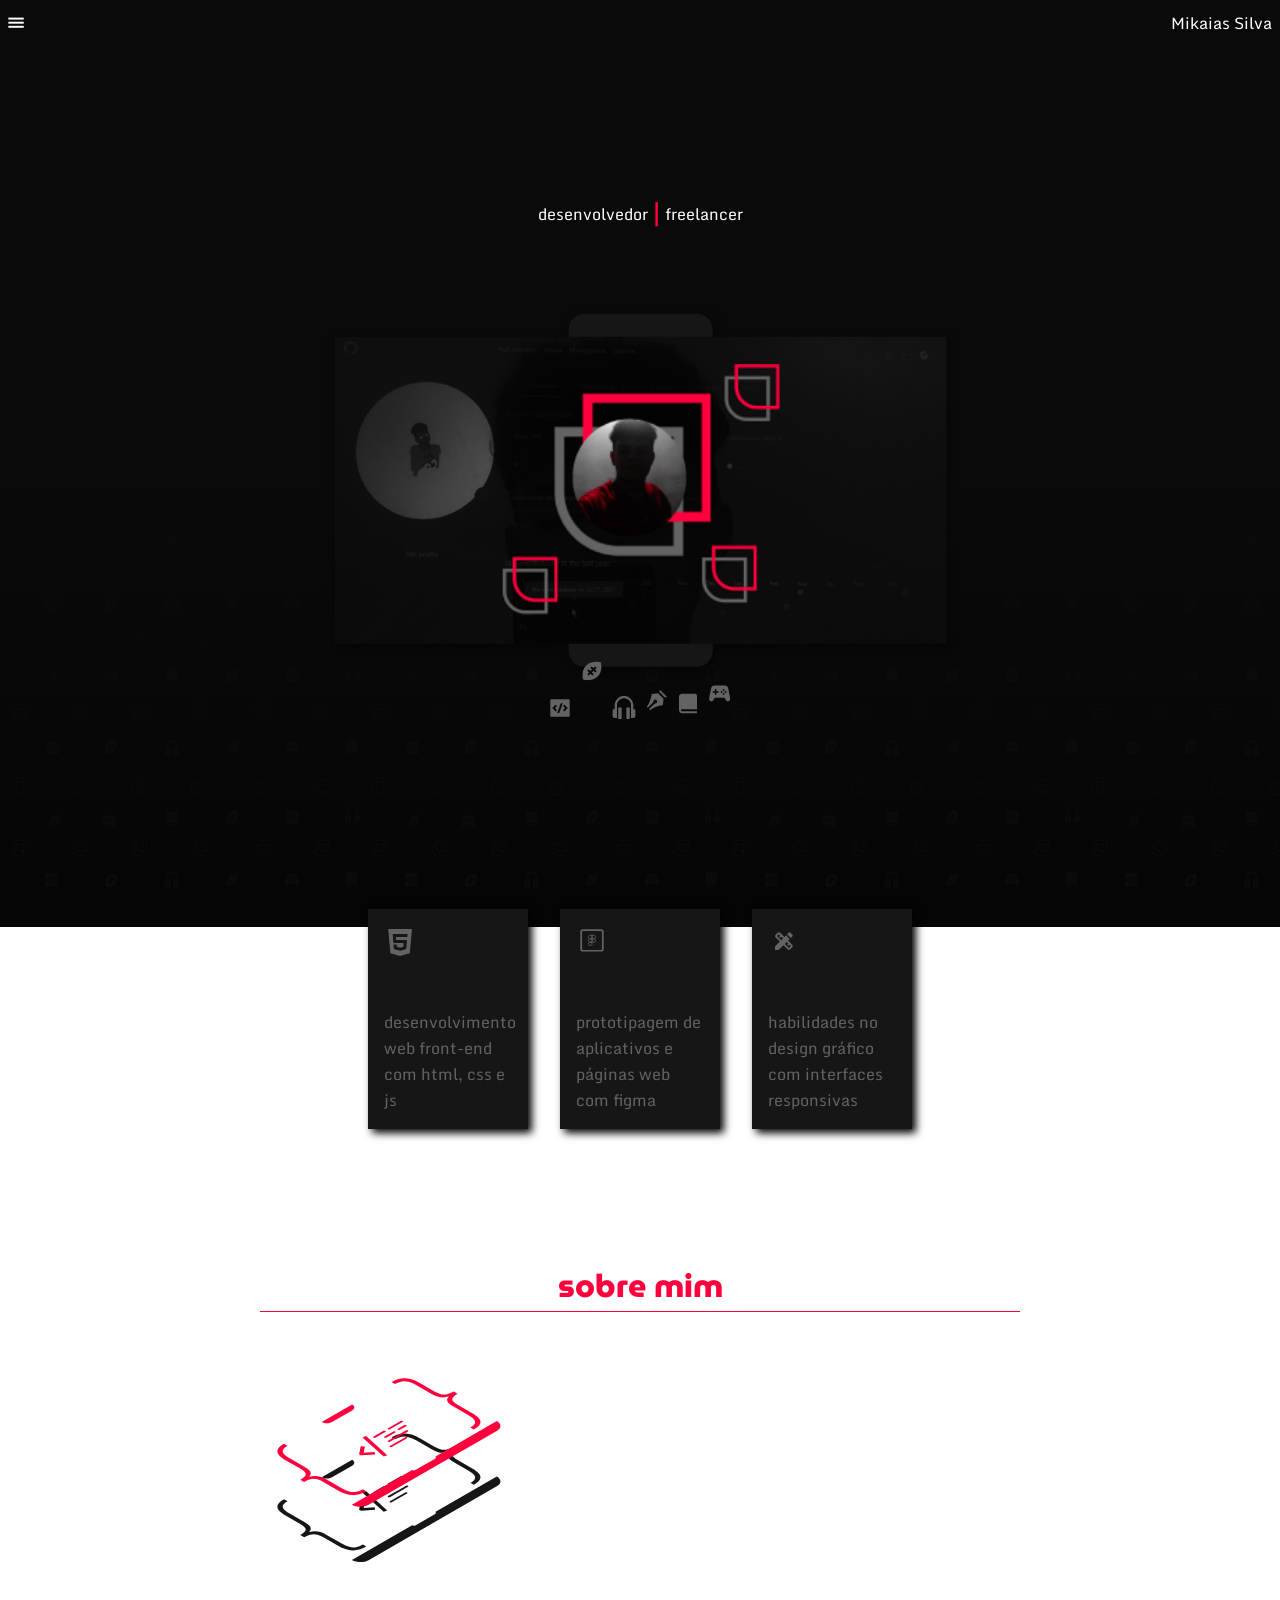
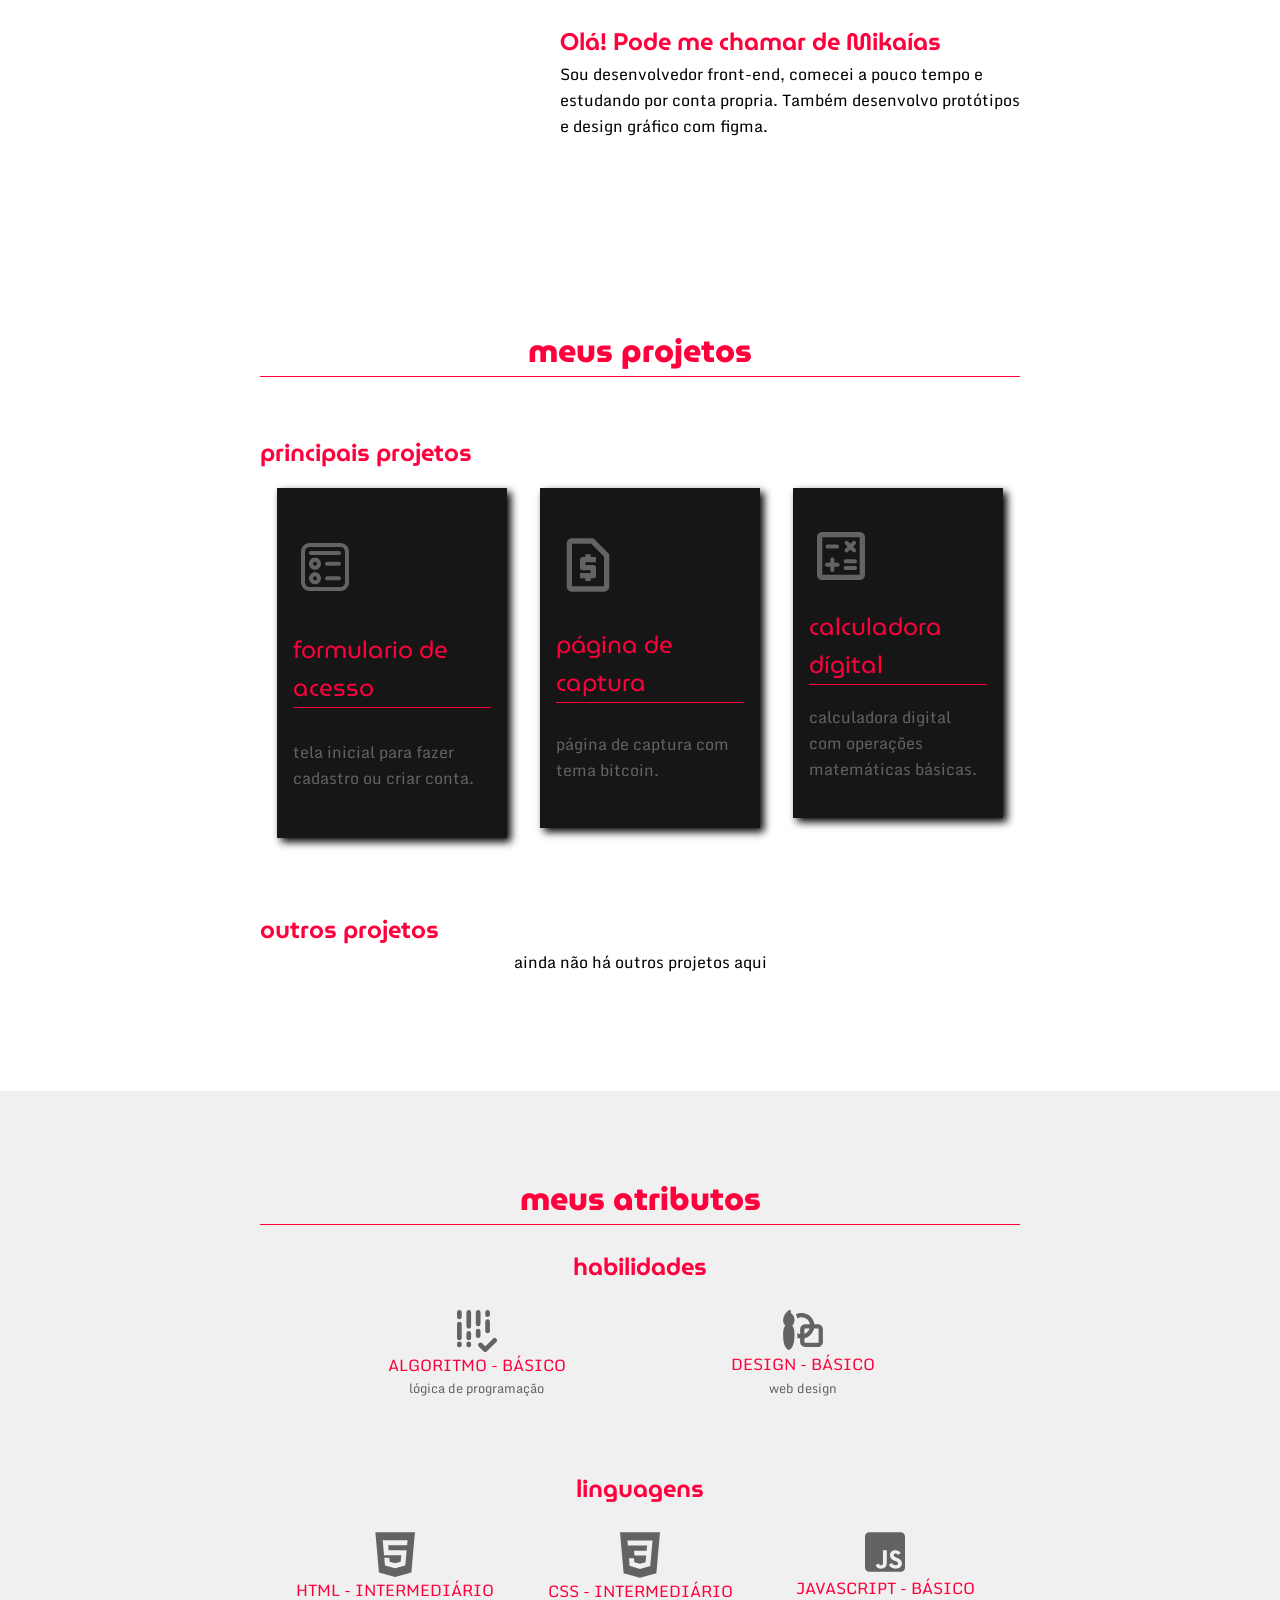
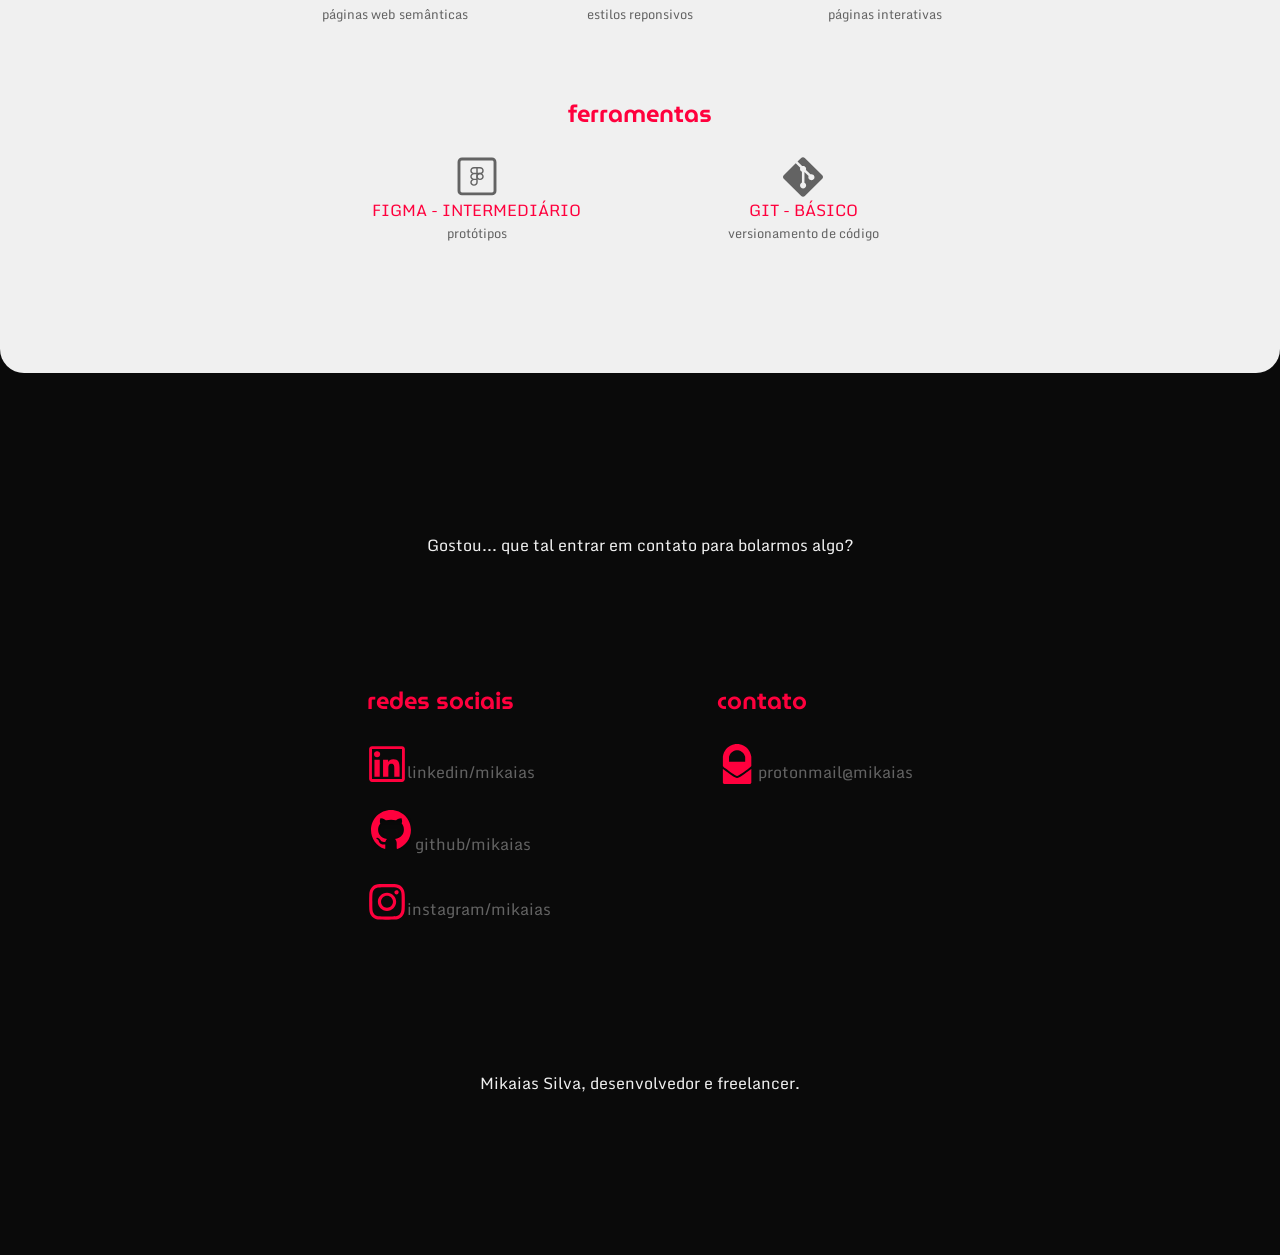
==== public/portfolio.html @ 8751c9db "repository created" ====
<!DOCTYPE html>
<html lang="pt-bt">
    <head>
        <meta charset="utf-8"/>
        <meta name="viewport" content="width=device-width initial-scale=1"/>
        <link rel="stylesheet" href="../assets/css/default.css"/>
        <link rel="stylesheet" href="../assets/css/portfolio.css"/>
        <link rel="shortcut icon" href="../assets/favicon/favicon.ico" type="image/x-icon"/>
        <title>portfolio | Mikaias Silva</title>
    </head>
    <body>
        <input class="check-box-function" id="checkBar" type="checkbox"/>
        <header class="section-resources">
            <div class="banner-top-bar">
                <label class="banner-button-menu" for="checkBar">
                    <img src='../assets/svg/geral/icon_menu.svg' alt='icon'/>
                </label>
                <span class="banner-text-name content_dev_fullname"></span>
            </div>
            <div class="guide-lateral-tab">
                <nav class="nav-pages-menu" id="navMenu">
                    <div class="header-press-nav">
                        <span class="logo-header-nav content_logo_low"></span>
                        <span class="text-header-nav content_dev_fullname"></span>
                        <span class="subtext-header-nav content_dev_email"></span>
                    </div>
                    <ul class="list-sections-menu content_list_sections"></ul>
                </nav>
            </div>
        </header>
        <main>
            <a name="ancHome"></a>
            <section class="section-page section-home">
                <div class="container-section container-home">
                    <div class="status-section-home">
                        <span class="content_developer_def1"></span>
                        <i>|</i>
                        <span class="content_developer_def2"></span>
                    </div>
                    <div class="poster-section-home">
                        <div class="bg-poster-home content_bg_poster" ></div>
                        <div class="pf-poster-home content_pf_poster"></div>
                    </div>
                    <div class="frame-section-home content_frame_home"></div>
                </div>
            </section>
            <section class="section-page section-about">
                <div class="container-section container-about">
                    <div class="blocks-container-area content_blocks_area"></div>
                    <h1 class="title-container">sobre mim</h1>
                    <div class="about-logo-frame">
                        <div class="about-frame-black content_logo_low_black"></div>
                        <div class="about-frame-pink content_logo_low_pink"></div>
                    </div>
                    <div class="about-text-press">
                        <h2 class="subtitle-container content_subtitle_about"></h2>
                        <p class="content_parag_about"></p>
                    </div>
                </div>
            </section>
            <a name="ancProjects"></a>
            <section class="section-page section-projects">
                <div class="container-section container-projects">
                    <h1 class="title-container">meus projetos</h1>
                    <div class="main-projects">
                        <h2 class="subtitle-container">principais projetos</h2>
                        <div class="group-projects-blocks content_main_projects"></div>
                    </div>
                    <div class="outher-projects">
                        <h2 class="subtitle-container">outros projetos</h2>
                        <div class="group-projects-blocks content_outher_projects">
                            ainda não há outros projetos aqui
                        </div>
                    </div>
                </div>
            </section>
            <a name="ancAtributes"></a>
            <section class="section-page section-atributes">
                <div class="container-section container-atributes">
                    <h1 class="title-container">meus atributos</h1>
                    <div class="group-atributes">
                        <h2 class="subtitle-container title-group-atributes">habilidades</h2>
                        <div class="block-container-atributes content-skills-atributes"></div>
                    </div>
                    <div class="group-atributes">
                        <h2 class="subtitle-container title-group-atributes">linguagens</h2>
                        <div class="block-container-atributes content-lenguage-atributes"></div>
                    </div>
                    <div class="group-atributes">
                        <h2 class="subtitle-container title-group-atributes">ferramentas</h2>
                        <div class="block-container-atributes content-tool-atributes"></div>
                    </div>
                </div>
            </section>
            <a name="ancNetworks"></a>
            <section class="section-page section-networks">
                <div class="container-section container-networks">
                    <p class="networks-text">
                        Gostou... que tal entrar em contato para bolarmos algo?
                    </p>
                    <div class="main-networks">
                        <div class="main-networks-social">
                            <span class="subtitle-container network-title-block">redes sociais</span>
                            <div class="network-group-blocks content_blocks_social"></div>
                        </div>
                        <div class="main-networks-contact">
                            <span class="subtitle-container network-title-block">contato</span>
                            <div class="network-group-block content_blocks_contact"></div>
                        </div>
                    </div>
                    <p class="networks-text">
                        Mikaias Silva, desenvolvedor e freelancer.
                    </p>
                </div>
            </section>
        </main>
        <script src="../assets/js/portfolio.js" type="module" defer></script>
    </body>
</html>
---- assets/css/default.css ----
@charset "utf-8";
@import url('https://fonts.googleapis.com/css2?family=Roboto+Mono:wght@400;600&display=swap');
@import url('https://fonts.googleapis.com/css2?family=MuseoModerno:wght@400;600;800&display=swap');
@import url('https://fonts.googleapis.com/css2?family=Monda:wght@400;700&display=swap');

:root {
    --colorDefault1: #ffffff;
    --colorDefault2: #000000;
    --colorGray1: #0a0a0a;
    --colorGray2: #161616;
    --colorGray3: #636363;
    --colorGray4: #F0F0F0;
    --colorPrimary1: #ff003d;
    --colorPrimary2: #ff8282;
    --colorPrimary3: #230008;
    --colorTransparent1: #00000086;

    --fontPress: 'Roboto Mono', monospace;
    --fontTitle: 'MuseoModerno', cursive;
    --fontDefault: 'Monda', sans-serif;
}

::-webkit-scrollbar {
    background-color: var(--colorGray1);
    min-height: 0.25rem;
    width: 0.25rem;
}

::-webkit-scrollbar-thumb {
    background-color: var(--colorGray3);
}

* {
    box-sizing: border-box;
    font-family: var(--fontDefault);
    font-size: 16px;
    font-weight: normal;
    list-style: none;
    margin: 0;
    padding: 0;
    text-decoration: none;
}

@media (max-width: 260px) {
    * {word-break: break-all;}
}
---- assets/css/portfolio.css ----
@charset "utf-8";
@import url("portfolio/resources.css");
@import url("portfolio/home.css");
@import url("portfolio/about.css");
@import url("portfolio/projects.css");
@import url("portfolio/atributes.css");
@import url("portfolio/networks.css");


body {
    background-attachment: fixed;
    background-color: var(--colorGray1);
    background-image: url("../svg/geral/background_body.svg");
    background-size: 720px;
}

a {color: var(--colorDefault2);}

img {display: block; width:100%}

span {display: inline-block;}

.section-page {
    align-items: center;
    display: flex;
    min-height: 98vh;
    flex-direction: column;
    justify-content: center;
    padding: 2rem;
}

.container-section {
    display: flex;
    flex-direction: column;
    min-height: 85vh;
    justify-content: space-evenly;
    margin: auto;
    width: 100%;
    max-width: 760px;
}

.check-box-function {
    display: none;
}

.icon-simple {
    font-size: 1.5rem;
    margin: 0.25rem;
    width: 1.5rem;
}

.title-container {
    border-bottom:1px solid var(--colorPrimary1);
    color: var(--colorPrimary1);
    font-family: var(--fontTitle);
    font-size: 2rem;
    font-weight: 800;
    text-align: center;
}

.subtitle-container {
    color: var(--colorPrimary1);
    font: 600 1.5rem var(--fontTitle);
}
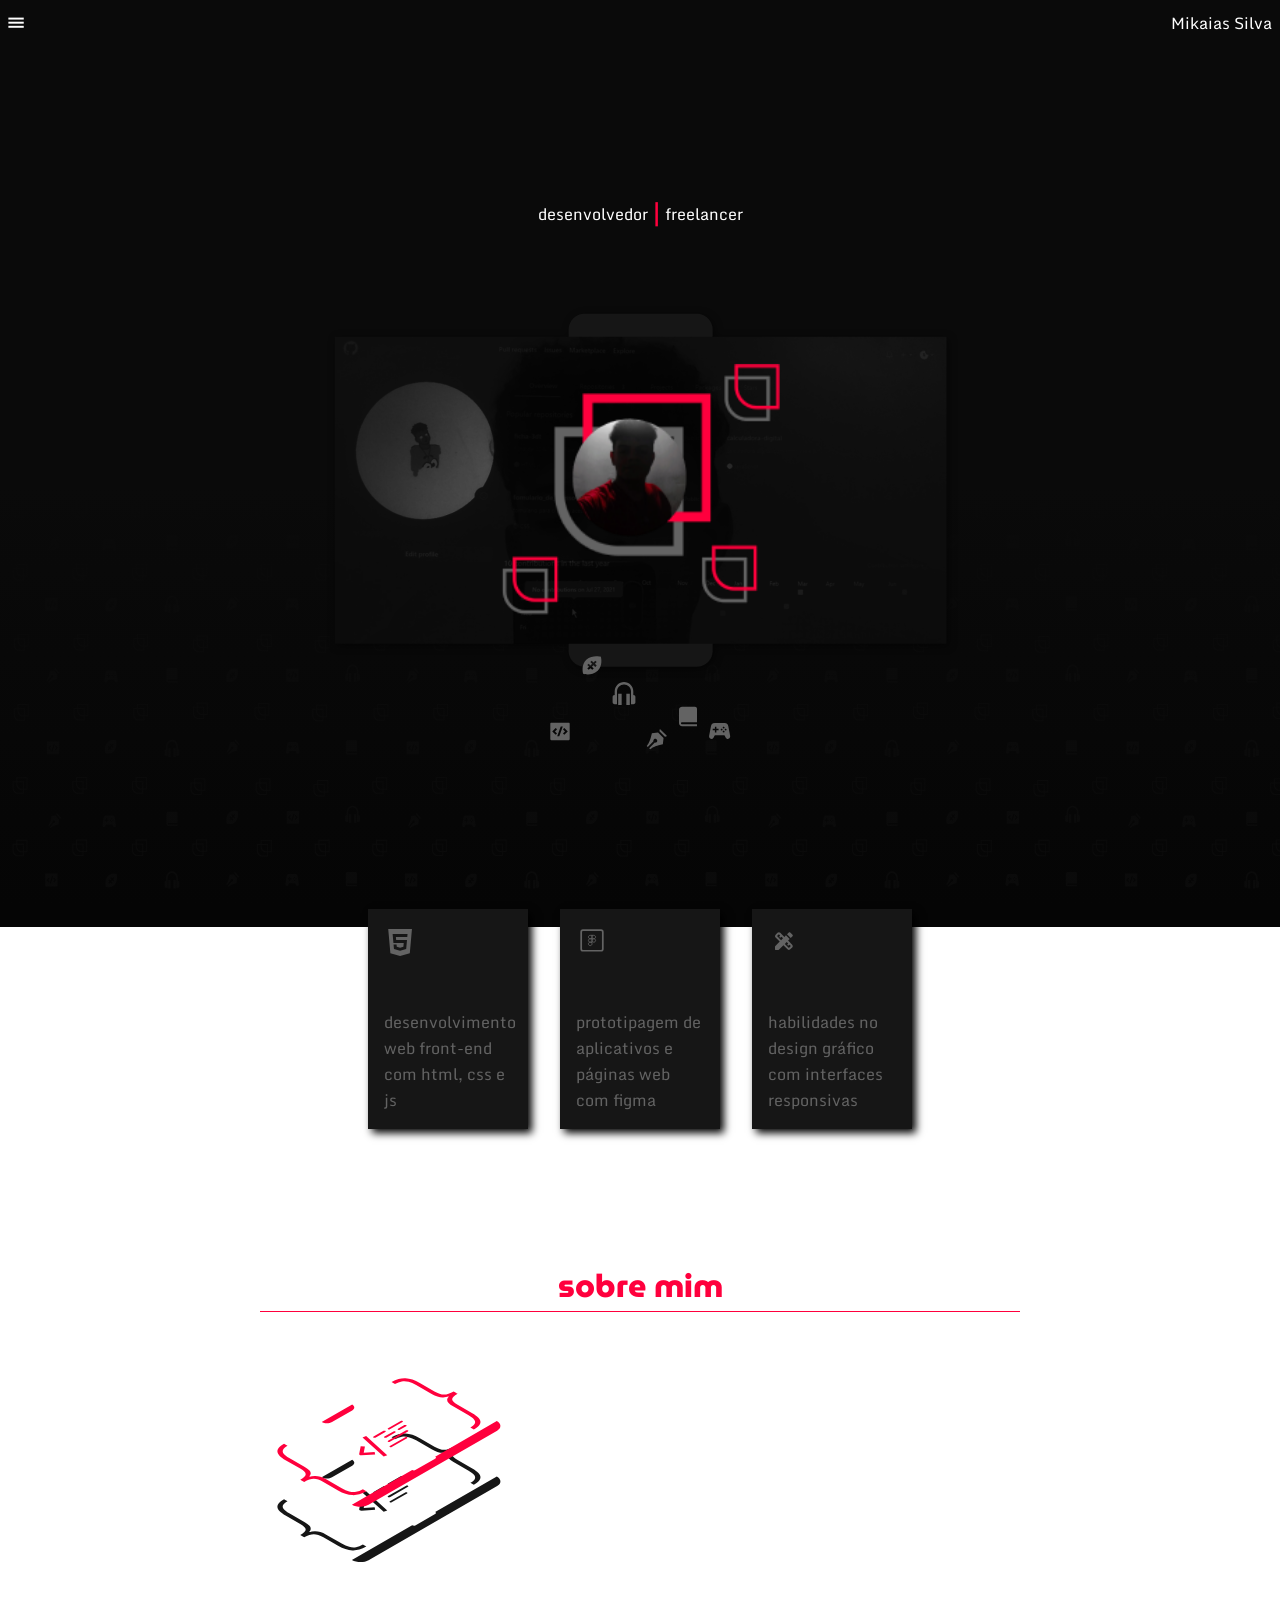
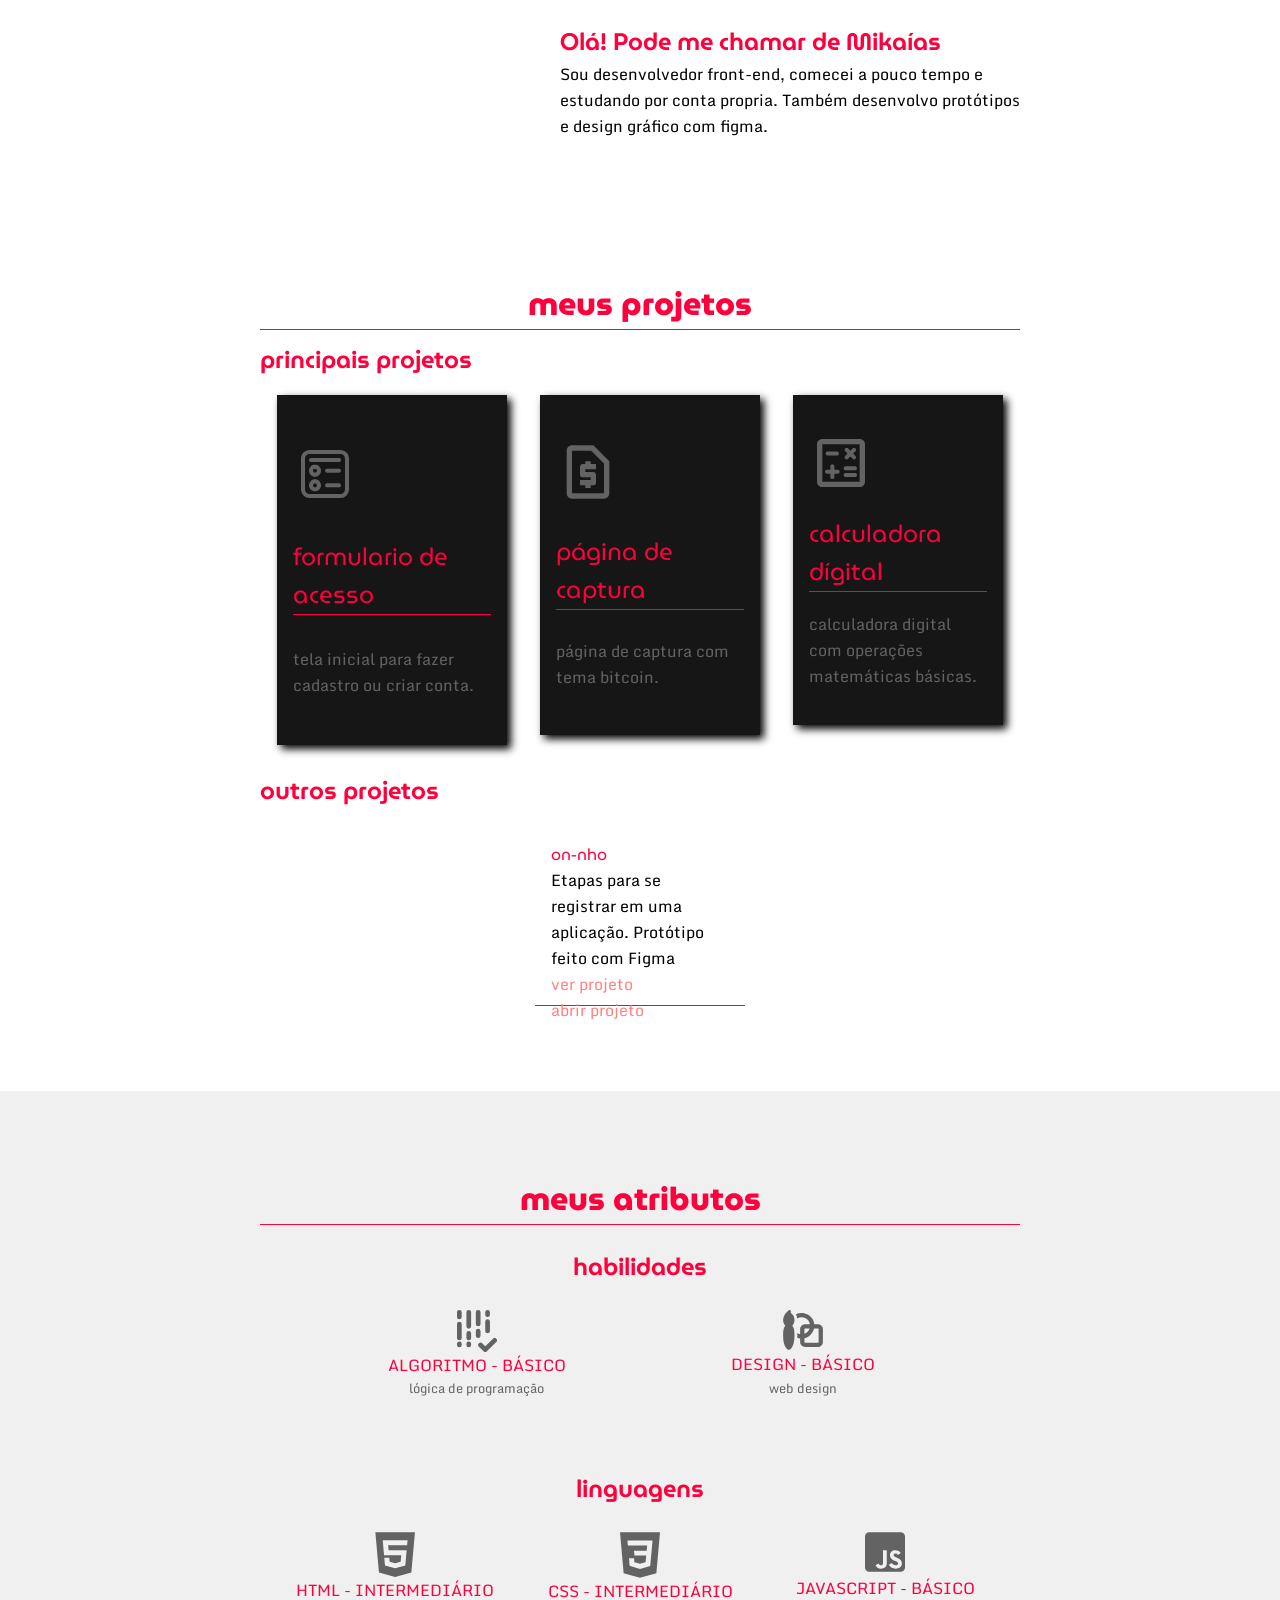
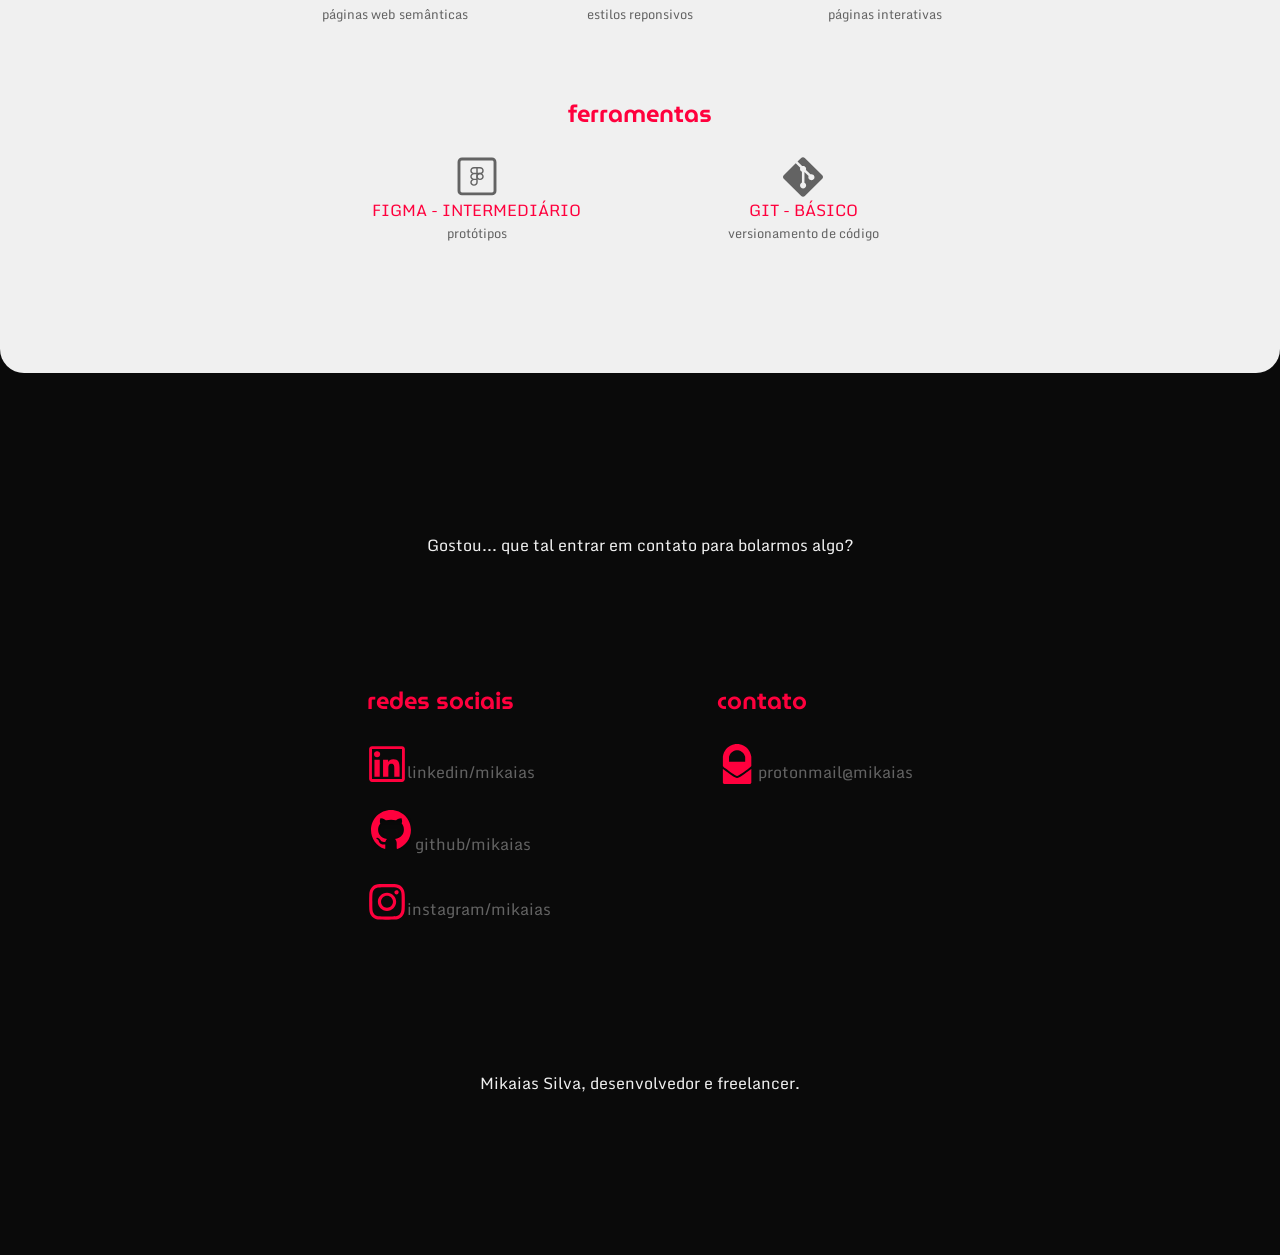
==== commit 6660c3bf: "add_prototype_logs_screens" ====
--- a/public/portfolio.html
+++ b/public/portfolio.html
@@ -68,9 +68,7 @@
                     </div>
                     <div class="outher-projects">
                         <h2 class="subtitle-container">outros projetos</h2>
-                        <div class="group-projects-blocks content_outher_projects">
-                            ainda não há outros projetos aqui
-                        </div>
+                        <div class="group-projects-blocks content_outher_projects"></div>
                     </div>
                 </div>
             </section>
